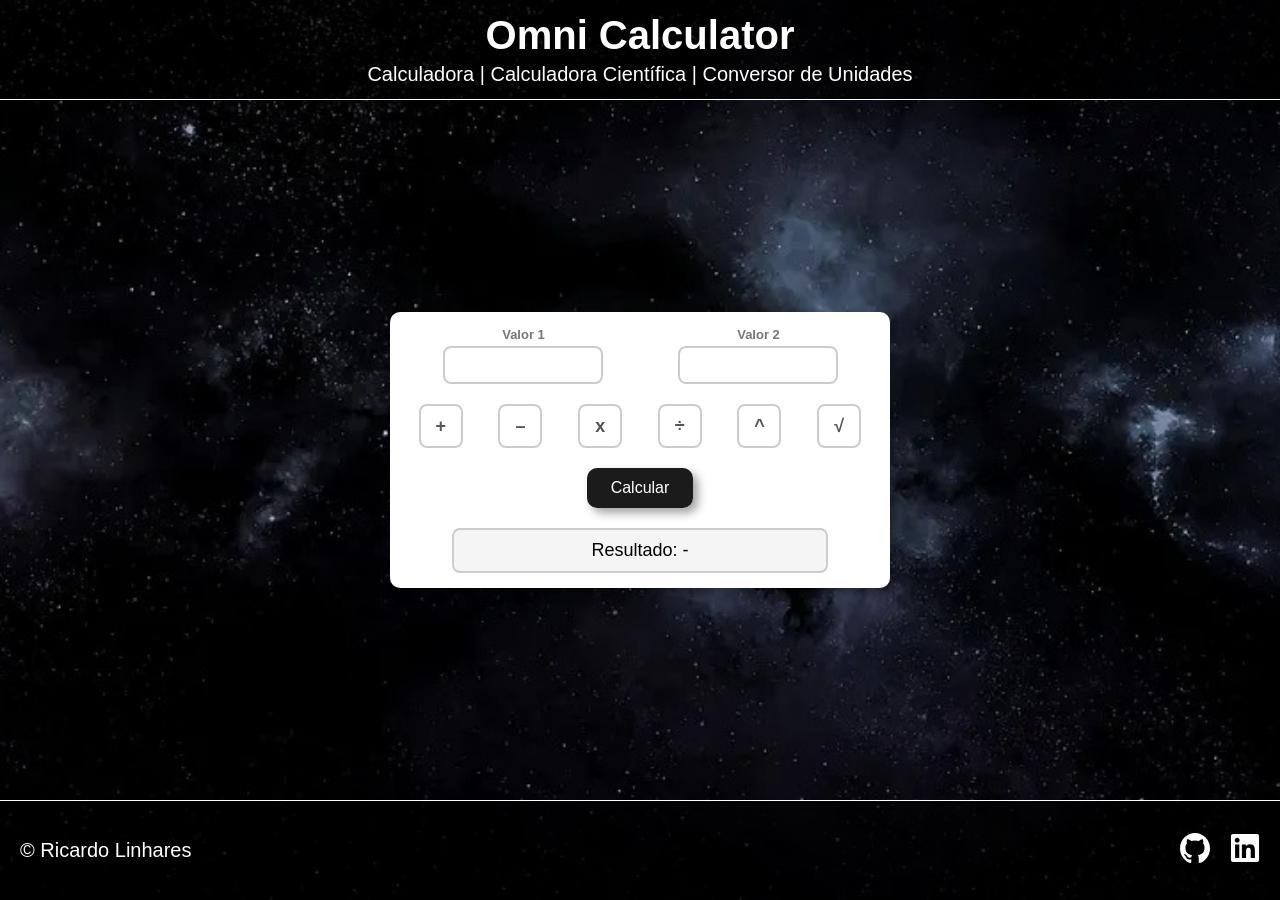
==== index.html @ 7549184e "refactory: refactor project" ====
<!DOCTYPE html>
<html lang="pt-br">
<head>
    <meta charset="UTF-8">
    <meta name="viewport" content="width=device-width, initial-scale=1.0">
    <title>Omni Calculator</title>
    <link rel="icon" type="image/png" href="./assets/icon.png">
    <link rel="stylesheet" href="style.css">
</head>
<body>
    <img src="./assets/dark-space.jpg" class="full-screen-img">
    
    <header>
        <h1>Omni Calculator</h1>
        
        <div class="navigation">
            <nav>
                <a href="index.html">Calculadora</a>
                <span> | </span>
                <a href="scientific.html">Calculadora Científica</a>
                <span> | </span>
                <a href="converter.html">Conversor de Unidades</a>
            </nav>
        </div>
    </header>

    <main>
        <div class="numeros">
            <div class="calc-field">
                <label for="n1">Valor 1</label>
                <input type="number" id="n1">
            </div>
 
            <div class="calc-field">
                <label for="n2">Valor 2</label>
                <input type="number" id="n2">
            </div>
        </div>

        <div class="operacoes">
            <label><input type="radio" name="operacao" value="adicao"> +</label>
            <label><input type="radio" name="operacao" value="subtracao"> –</label>
            <label><input type="radio" name="operacao" value="multiplicacao"> x</label>
            <label><input type="radio" name="operacao" value="divisao"> ÷</label>
            <label><input type="radio" name="operacao" value="potenciacao"> ^</label>
            <label><input type="radio" name="operacao" value="radiciacao"> √</label>
        </div>

        <input type="button" id="calcular" value="Calcular" onclick="calcular()">

        <div class="resultado">
            <p>Resultado: 
                <span>-</span>
            </p>
        </div>
    </main>

    <footer>
        <p>&copy; Ricardo Linhares</p>

        <div class="footer-links">
            <a href="https://github.com/RicardoLF1914">
                <img src="./assets/github.svg" alt="github logo">
            </a>
                
            <a href="http://www.linkedin.com/in/ricardo-linhares-0a914a287">
                <img src="./assets/linkedin.svg" alt="linkedin logo">
            </a>
        </div>
    </footer>

    <script src="calculator.js"></script>
</body>
</html>
---- style.css ----
* {
  margin: 0;
  padding: 0;
  border: none;
  text-decoration: none;
  list-style: none;
  box-sizing: border-box;
  font-family: "Poppins", sans-serif;
}

html, body {
    height: 100%;
}

.full-screen-img {
    width: 100%;
    height: 100vh;
    object-fit: cover;
    position: absolute;
    top: 0;
    left: 0;
    z-index: -1;
  }

body {
    color: white;
    font: normal 15pt Arial;
    text-align: center;
    display: flex;
    flex-direction: column;
    min-height: 100vh;
}

header {
    display: flex;
    flex-direction: column;
    align-items: center;
    justify-content: center;
    background-color: #000000a8;
    height: 100px;
    gap: 5px;
    border-bottom: 1px solid white;

    a {
        color: white;
    }
}

main {
    display: flex;
    flex-direction: column;
    background-color: white;
    color: black;
    border-radius: 10px;
    gap: 20px;
    padding: 15px;
    width: 500px;
    margin: auto;
    box-shadow: 5px 5px 10px #0000005d;

    .numeros {
        display: flex;
        justify-content: space-around;

        .calc-field {
            display: flex;
            flex-direction: column;
            align-items: center;
            gap: 4px;
 
            label {
                font-size: 13px;
                color: #777;
                font-weight: 600;
                text-align: left;
                padding-left: 2px;
            }

            input {
                border: 2px solid #ccc;
                border-radius: 8px;
                padding: 8px 12px;
                font-size: 16px;
                width: 160px;
                outline: none;
                transition: border-color 0.2s;

                &:focus {
                    border-color: #101011;
                }
            }
        }
    }

    .operacoes {
        display: flex;
        justify-content: space-around;
        gap: 8px;
        flex-wrap: wrap;

        label {
            cursor: pointer;
            display: flex;
            align-items: center;
            justify-content: center;
            font-weight: bold;
            width: 44px;
            height: 44px;
            border-radius: 8px;
            border: 2px solid #ccc;
            font-size: 18px;
            color: #555;
            transition: all 0.2s ease;
            
            input[type="radio"] {
                display: none;
            }
            
            &:hover {
                border-color: #101011;
                color: #101011;
            }
        }

        label:has(input[type="radio"]:checked) {
            background-color: #101011;
            border-color: #101011;
            color: white;
        }
    }

    #calcular {
        background-color: #101011f3;
        color: white;
        border-radius: 10px;
        width: auto;
        padding: 10px 24px;
        height: 40px;
        font-size: 16px;
        box-shadow: 5px 5px 10px #0000005d;
        align-self: center;
        cursor: pointer;
        transition: 0.3s;
    }

    #calcular:hover {
        background-color: #6c6c6ef3;
    }

    .resultado {
        background-color: #f5f5f5;
        border: 2px solid #ccc;
        border-radius: 8px;
        padding: 10px 20px;
        font-size: 18px;
        align-self: center;
        width: 80%;
    }
}

.converter-main {
    width: 540px;

    #calcular {
        width: auto;
        padding: 10px 24px;
    }
}
 
.categorias {
    display: flex;
    justify-content: center;
 
    select {
        width: 100%;
        padding: 10px 14px;
        border: 2px solid #ccc;
        border-radius: 8px;
        font-size: 15px;
        font-family: "Poppins", sans-serif;
        color: #333;
        background-color: #fff;
        cursor: pointer;
        outline: none;
        transition: border-color 0.2s;
 
        &:focus {
            border-color: #101011;
        }
    }
}
 
.converter-inputs {
    display: flex;
    flex-direction: column;
    gap: 14px;
}
 
.converter-field {
    display: flex;
    flex-direction: column;
    gap: 4px;
 
    label {
        font-size: 13px;
        color: #777;
        font-weight: 600;
        text-align: left;
        padding-left: 2px;
    }
 
    input {
        border: 2px solid #ccc;
        border-radius: 8px;
        padding: 8px 12px;
        font-size: 16px;
        width: 100%;
        outline: none;
        font-family: "Poppins", sans-serif;
        transition: border-color 0.2s;
 
        &:focus {
            border-color: #101011;
        }
    }
}
 
.converter-selects {
    display: flex;
    align-items: flex-end;
    gap: 10px;
}
 
.select-group {
    display: flex;
    flex-direction: column;
    gap: 4px;
    flex: 1;
 
    label {
        font-size: 13px;
        color: #777;
        font-weight: 600;
        text-align: left;
        padding-left: 2px;
    }
 
    select {
        width: 100%;
        padding: 8px 10px;
        border: 2px solid #ccc;
        border-radius: 8px;
        font-size: 14px;
        font-family: "Poppins", sans-serif;
        color: #333;
        background-color: #fff;
        cursor: pointer;
        outline: none;
        transition: border-color 0.2s;
 
        &:focus {
            border-color: #101011;
        }
    }
}
 
.swap-btn {
    background-color: #f0f0f0;
    border: 2px solid #ccc;
    border-radius: 8px;
    width: 42px;
    height: 42px;
    font-size: 20px;
    cursor: pointer;
    transition: all 0.2s ease;
    flex-shrink: 0;
    display: flex;
    align-items: center;
    justify-content: center;
    margin-bottom: 1px;
 
    &:hover {
        background-color: #101011;
        border-color: #101011;
        color: white;
    }
}

footer {
    display: flex;
    align-items: center;
    justify-content: space-between;
    background-color: #000000a8;
    padding: 0 20px;
    height: 100px;
    border-top: 1px solid white;

    .footer-links {
        flex: 1;
        display: flex;
        gap: 20px;
        justify-content: flex-end;

        a {
            transition: transform 0.3s ease;
        }

        a:hover {
            filter: brightness(1.5) drop-shadow(0 0 8px #ffffff99);
        }

        img {
            height: 30px;
            width: 30px;
        }
    }
}
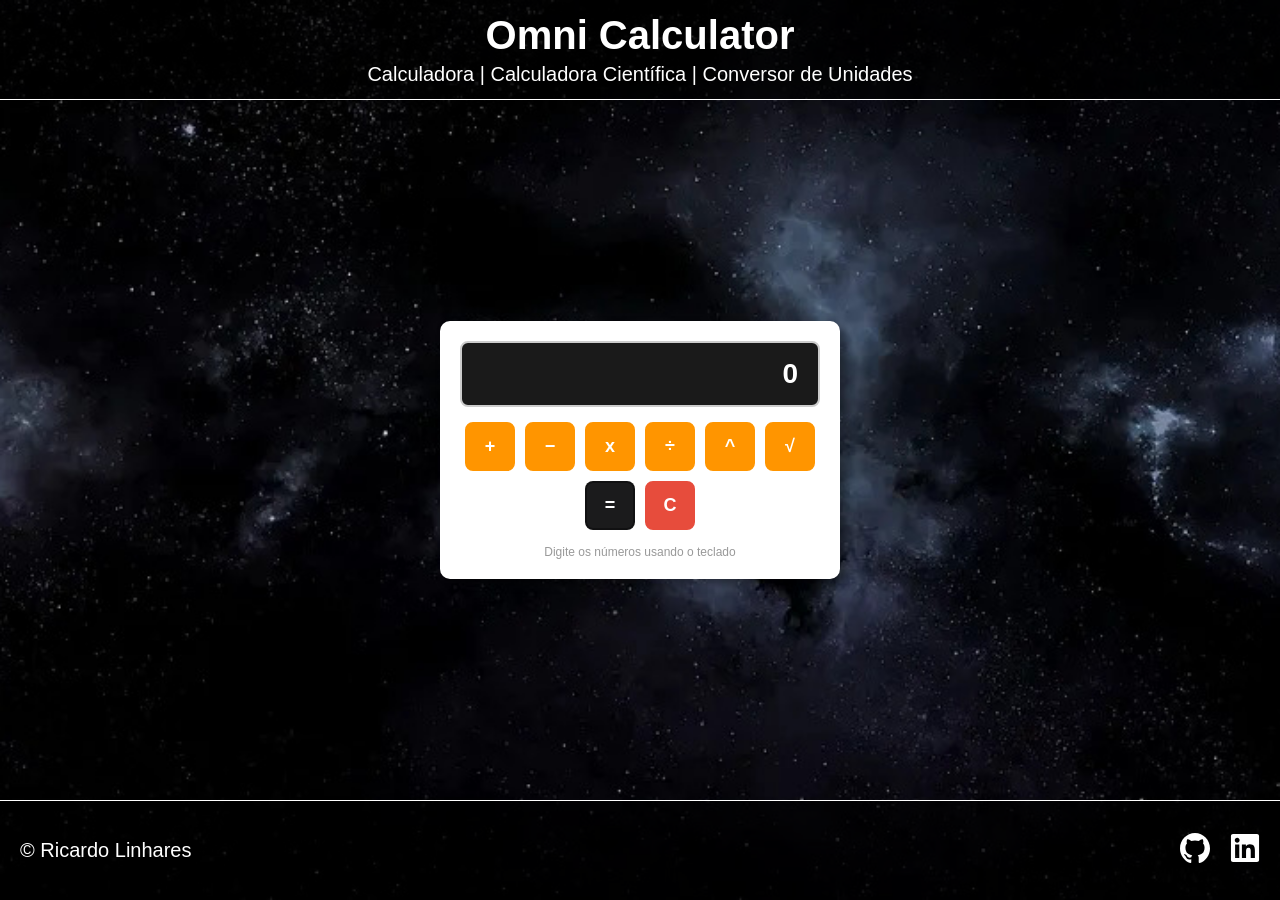
==== commit 2fdad8a3: "refactory: update calculator" ====
--- a/index.html
+++ b/index.html
@@ -25,34 +25,22 @@
     </header>
 
     <main>
-        <div class="numeros">
-            <div class="calc-field">
-                <label for="n1">Valor 1</label>
-                <input type="number" id="n1">
-            </div>
- 
-            <div class="calc-field">
-                <label for="n2">Valor 2</label>
-                <input type="number" id="n2">
-            </div>
+        <div class="resultado">
+            <p id="display">0</p>
         </div>
 
         <div class="operacoes">
-            <label><input type="radio" name="operacao" value="adicao"> +</label>
-            <label><input type="radio" name="operacao" value="subtracao"> –</label>
-            <label><input type="radio" name="operacao" value="multiplicacao"> x</label>
-            <label><input type="radio" name="operacao" value="divisao"> ÷</label>
-            <label><input type="radio" name="operacao" value="potenciacao"> ^</label>
-            <label><input type="radio" name="operacao" value="radiciacao"> √</label>
+            <button class="btn operacao" data-operacao="adicao">+</button>
+            <button class="btn operacao" data-operacao="subtracao">−</button>
+            <button class="btn operacao" data-operacao="multiplicacao">x</button>
+            <button class="btn operacao" data-operacao="divisao">÷</button>
+            <button class="btn operacao" data-operacao="potenciacao">^</button>
+            <button class="btn operacao" data-operacao="radiciacao">√</button>
+            <button class="btn" id="calcular">=</button>
+            <button class="btn" id="limpar">C</button>
         </div>
 
-        <input type="button" id="calcular" value="Calcular" onclick="calcular()">
-
-        <div class="resultado">
-            <p>Resultado: 
-                <span>-</span>
-            </p>
-        </div>
+        <p class="instrucoes">Digite os números usando o teclado</p>
     </main>
 
     <footer>
--- a/style.css
+++ b/style.css
@@ -52,109 +52,104 @@
     background-color: white;
     color: black;
     border-radius: 10px;
-    gap: 20px;
-    padding: 15px;
-    width: 500px;
+    gap: 15px;
+    padding: 20px;
+    width: 400px;
     margin: auto;
     box-shadow: 5px 5px 10px #0000005d;
 
-    .numeros {
+    .resultado {
+        background-color: #1a1a1a;
+        border: 2px solid #ccc;
+        border-radius: 8px;
+        padding: 15px 20px;
+        font-size: 28px;
+        font-weight: bold;
+        color: white;
+        text-align: right;
+        word-wrap: break-word;
+        word-break: break-all;
+        min-height: 50px;
         display: flex;
-        justify-content: space-around;
-
-        .calc-field {
-            display: flex;
-            flex-direction: column;
-            align-items: center;
-            gap: 4px;
- 
-            label {
-                font-size: 13px;
-                color: #777;
-                font-weight: 600;
-                text-align: left;
-                padding-left: 2px;
-            }
-
-            input {
-                border: 2px solid #ccc;
-                border-radius: 8px;
-                padding: 8px 12px;
-                font-size: 16px;
-                width: 160px;
-                outline: none;
-                transition: border-color 0.2s;
-
-                &:focus {
-                    border-color: #101011;
-                }
-            }
+        align-items: center;
+        justify-content: flex-end;
+        font-family: monospace;
+
+        p {
+            margin: 0;
+            width: 100%;
         }
     }
 
     .operacoes {
         display: flex;
-        justify-content: space-around;
-        gap: 8px;
+        justify-content: center;
+        gap: 10px;
         flex-wrap: wrap;
 
-        label {
+        .btn {
+            padding: 12px 16px;
+            font-size: 18px;
+            font-weight: bold;
+            border: 2px solid #ccc;
+            border-radius: 8px;
+            background-color: #f5f5f5;
+            color: #333;
             cursor: pointer;
-            display: flex;
-            align-items: center;
-            justify-content: center;
-            font-weight: bold;
-            width: 44px;
-            height: 44px;
-            border-radius: 8px;
-            border: 2px solid #ccc;
-            font-size: 18px;
-            color: #555;
             transition: all 0.2s ease;
-            
-            input[type="radio"] {
-                display: none;
-            }
-            
+
             &:hover {
                 border-color: #101011;
-                color: #101011;
-            }
-        }
-
-        label:has(input[type="radio"]:checked) {
-            background-color: #101011;
-            border-color: #101011;
+                background-color: #e8e8e8;
+            }
+
+            &:active {
+                transform: scale(0.95);
+            }
+        }
+
+        .operacao {
+            background-color: #ff9500;
             color: white;
-        }
-    }
-
-    #calcular {
-        background-color: #101011f3;
-        color: white;
-        border-radius: 10px;
-        width: auto;
-        padding: 10px 24px;
-        height: 40px;
-        font-size: 16px;
-        box-shadow: 5px 5px 10px #0000005d;
-        align-self: center;
-        cursor: pointer;
-        transition: 0.3s;
-    }
-
-    #calcular:hover {
-        background-color: #6c6c6ef3;
-    }
-
-    .resultado {
-        background-color: #f5f5f5;
-        border: 2px solid #ccc;
-        border-radius: 8px;
-        padding: 10px 20px;
-        font-size: 18px;
-        align-self: center;
-        width: 80%;
+            border-color: #ff9500;
+            min-width: 50px;
+
+            &:hover {
+                background-color: #ffb143;
+                border-color: #ffb143;
+            }
+        }
+
+        #calcular {
+            background-color: #101011f3;
+            color: white;
+            border-color: #101011f3;
+            min-width: 50px;
+
+            &:hover {
+                background-color: #6c6c6ef3;
+                border-color: #6c6c6ef3;
+            }
+        }
+
+        #limpar {
+            background-color: #e74c3c;
+            color: white;
+            border-color: #e74c3c;
+            min-width: 50px;
+
+            &:hover {
+                background-color: #ff6b5b;
+                border-color: #ff6b5b;
+            }
+        }
+    }
+
+    .instrucoes {
+        text-align: center;
+        font-size: 12px;
+        color: #999;
+        margin: 0;
     }
 }
 
@@ -203,7 +198,7 @@
  
     label {
         font-size: 13px;
-        color: #777;
+        color: #333;
         font-weight: 600;
         text-align: left;
         padding-left: 2px;
@@ -239,7 +234,7 @@
  
     label {
         font-size: 13px;
-        color: #777;
+        color: #333;
         font-weight: 600;
         text-align: left;
         padding-left: 2px;
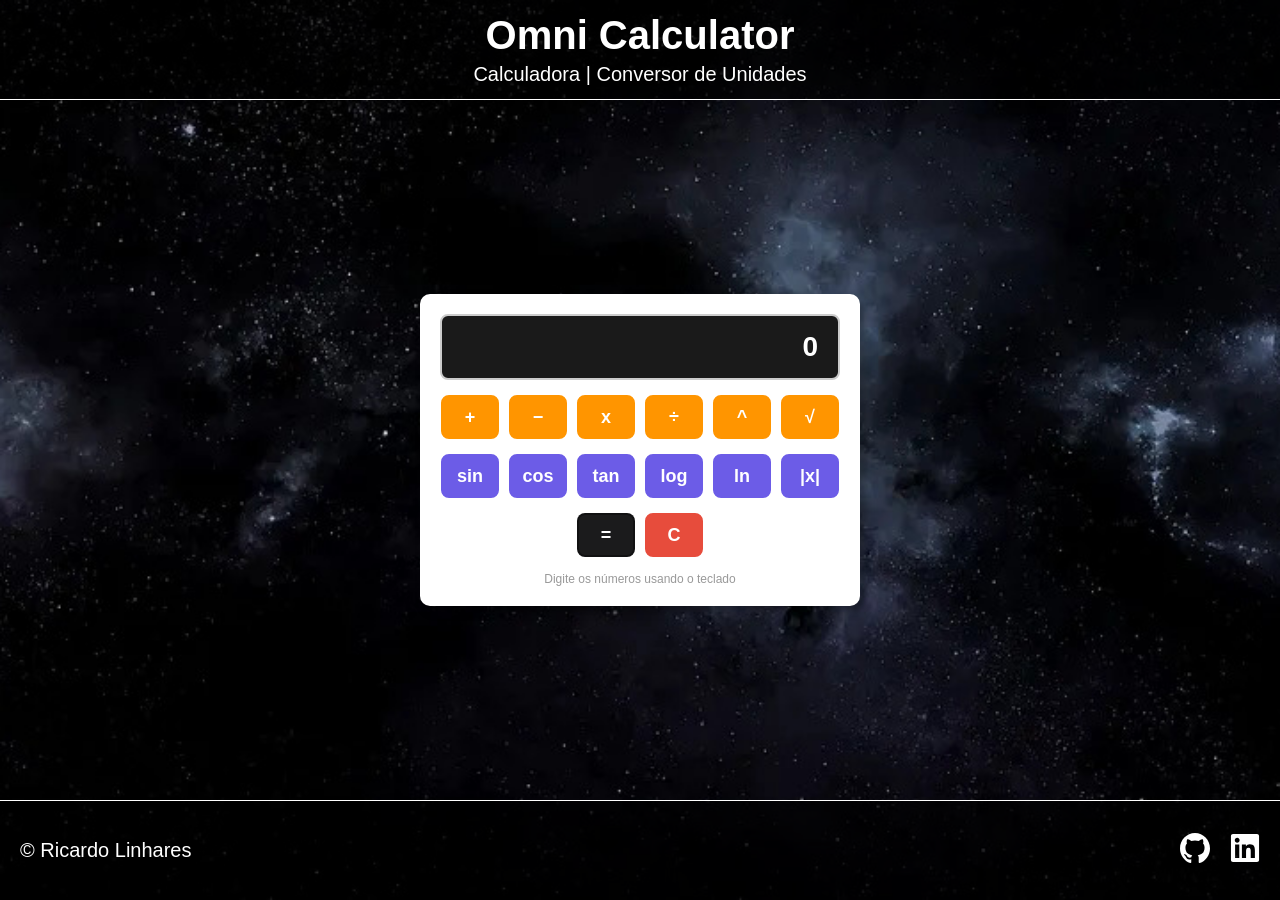
==== commit e3213f20: "refactor: merge scientific and standard calculators into a single interface" ====
--- a/index.html
+++ b/index.html
@@ -17,8 +17,6 @@
             <nav>
                 <a href="index.html">Calculadora</a>
                 <span> | </span>
-                <a href="scientific.html">Calculadora Científica</a>
-                <span> | </span>
                 <a href="converter.html">Conversor de Unidades</a>
             </nav>
         </div>
@@ -36,6 +34,18 @@
             <button class="btn operacao" data-operacao="divisao">÷</button>
             <button class="btn operacao" data-operacao="potenciacao">^</button>
             <button class="btn operacao" data-operacao="radiciacao">√</button>
+        </div>
+
+        <div class="operacoes-cientificas">
+            <button class="btn operacao-cientifica" data-operacao="seno">sin</button>
+            <button class="btn operacao-cientifica" data-operacao="cosseno">cos</button>
+            <button class="btn operacao-cientifica" data-operacao="tangente">tan</button>
+            <button class="btn operacao-cientifica" data-operacao="logaritmo">log</button>
+            <button class="btn operacao-cientifica" data-operacao="logN">ln</button>
+            <button class="btn operacao-cientifica" data-operacao="absoluto">|x|</button>
+        </div>
+
+        <div class="operacoes-finais">
             <button class="btn" id="calcular">=</button>
             <button class="btn" id="limpar">C</button>
         </div>
--- a/style.css
+++ b/style.css
@@ -54,7 +54,7 @@
     border-radius: 10px;
     gap: 15px;
     padding: 20px;
-    width: 400px;
+    width: 440px;
     margin: auto;
     box-shadow: 5px 5px 10px #0000005d;
 
@@ -84,11 +84,14 @@
     .operacoes {
         display: flex;
         justify-content: center;
+        align-items: center;
         gap: 10px;
         flex-wrap: wrap;
 
         .btn {
-            padding: 12px 16px;
+            width: 58px;
+            height: 44px;
+            padding: 0;
             font-size: 18px;
             font-weight: bold;
             border: 2px solid #ccc;
@@ -97,6 +100,9 @@
             color: #333;
             cursor: pointer;
             transition: all 0.2s ease;
+            display: flex;
+            align-items: center;
+            justify-content: center;
 
             &:hover {
                 border-color: #101011;
@@ -112,7 +118,6 @@
             background-color: #ff9500;
             color: white;
             border-color: #ff9500;
-            min-width: 50px;
 
             &:hover {
                 background-color: #ffb143;
@@ -124,7 +129,6 @@
             background-color: #101011f3;
             color: white;
             border-color: #101011f3;
-            min-width: 50px;
 
             &:hover {
                 background-color: #6c6c6ef3;
@@ -136,7 +140,107 @@
             background-color: #e74c3c;
             color: white;
             border-color: #e74c3c;
-            min-width: 50px;
+
+            &:hover {
+                background-color: #ff6b5b;
+                border-color: #ff6b5b;
+            }
+        }
+    }
+
+    .operacoes-cientificas {
+        display: flex;
+        justify-content: center;
+        align-items: center;
+        gap: 10px;
+        flex-wrap: nowrap;
+
+        .btn {
+            width: 58px;
+            height: 44px;
+            padding: 0;
+            font-size: 18px;
+            font-weight: bold;
+            border: 2px solid #ccc;
+            border-radius: 8px;
+            background-color: #f5f5f5;
+            color: #333;
+            cursor: pointer;
+            transition: all 0.2s ease;
+            display: flex;
+            align-items: center;
+            justify-content: center;
+
+            &:hover {
+                border-color: #101011;
+                background-color: #e8e8e8;
+            }
+
+            &:active {
+                transform: scale(0.95);
+            }
+        }
+
+        .operacao-cientifica {
+            background-color: #6c5ce7;
+            color: white;
+            border-color: #6c5ce7;
+
+            &:hover {
+                background-color: #8b7cfb;
+                border-color: #8b7cfb;
+            }
+        }
+    }
+
+    .operacoes-finais {
+        display: flex;
+        justify-content: center;
+        align-items: center;
+        gap: 10px;
+        flex-wrap: wrap;
+
+        .btn {
+            width: 58px;
+            height: 44px;
+            padding: 0;
+            font-size: 18px;
+            font-weight: bold;
+            border: 2px solid #ccc;
+            border-radius: 8px;
+            background-color: #f5f5f5;
+            color: #333;
+            cursor: pointer;
+            transition: all 0.2s ease;
+            display: flex;
+            align-items: center;
+            justify-content: center;
+
+            &:hover {
+                border-color: #101011;
+                background-color: #e8e8e8;
+            }
+
+            &:active {
+                transform: scale(0.95);
+            }
+        }
+
+        #calcular {
+            background-color: #101011f3;
+            color: white;
+            border-color: #101011f3;
+
+            &:hover {
+                background-color: #6c6c6ef3;
+                border-color: #6c6c6ef3;
+            }
+        }
+
+        #limpar {
+            background-color: #e74c3c;
+            color: white;
+            border-color: #e74c3c;
 
             &:hover {
                 background-color: #ff6b5b;
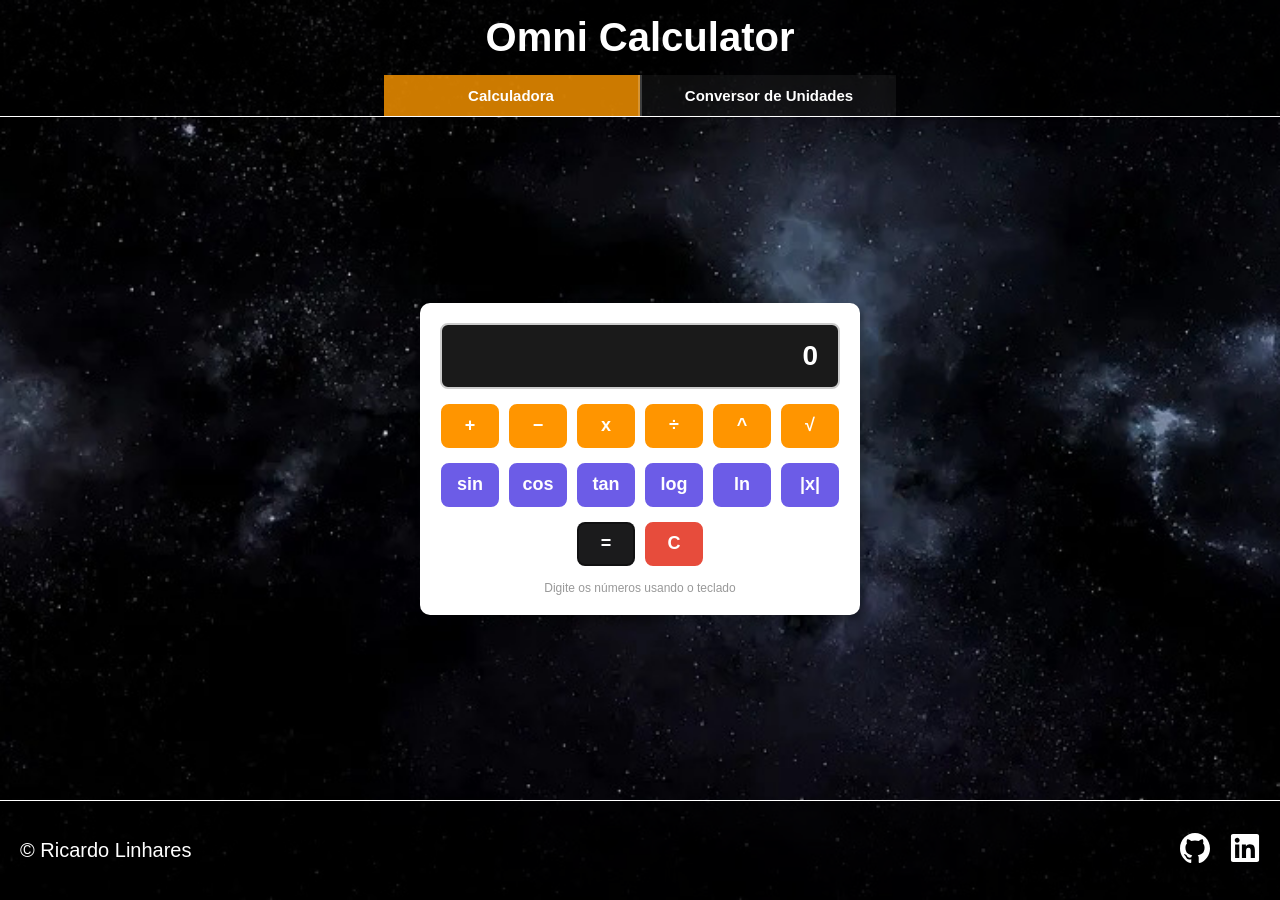
==== commit d52de0ac: "feat: add styled navigation" ====
--- a/index.html
+++ b/index.html
@@ -15,9 +15,8 @@
         
         <div class="navigation">
             <nav>
-                <a href="index.html">Calculadora</a>
-                <span> | </span>
-                <a href="converter.html">Conversor de Unidades</a>
+                <a href="index.html" class="nav-btn nav-left active">Calculadora</a>
+                <a href="converter.html" class="nav-btn nav-right">Conversor de Unidades</a>
             </nav>
         </div>
     </header>
--- a/style.css
+++ b/style.css
@@ -34,15 +34,67 @@
 header {
     display: flex;
     flex-direction: column;
-    align-items: center;
+    align-items: stretch;
     justify-content: center;
     background-color: #000000a8;
-    height: 100px;
-    gap: 5px;
+    gap: 0;
     border-bottom: 1px solid white;
+
+    h1 {
+        padding: 15px 0;
+        margin: 0;
+        text-align: center;
+    }
 
     a {
         color: white;
+    }
+}
+
+.navigation {
+    display: flex;
+    justify-content: stretch;
+    justify-content: center;
+    width: 100%;
+    
+    nav {
+        display: flex;
+        width: 40%;
+        align-items: stretch;
+        gap: 0;
+
+        a {
+            flex: 1;
+            color: white;
+            font-weight: 600;
+            font-size: 15px;
+            text-decoration: none;
+            transition: all 0.3s ease;
+            padding: 12px 20px;
+            border: none;
+            display: flex;
+            align-items: center;
+            justify-content: center;
+            background-color: rgba(255, 255, 255, 0.05);
+            position: relative;
+
+            &:hover {
+                background-color: rgba(255, 255, 255, 0.15);
+            }
+
+            &.active {
+                background-color: rgba(255, 153, 0, 0.8);
+                font-weight: 700;
+            }
+        }
+
+        .nav-left {
+            border-right: 2px solid rgba(255, 255, 255, 0.2);
+        }
+
+        .nav-right {
+            border-left: 2px solid rgba(255, 255, 255, 0.2);
+        }
     }
 }
 
@@ -385,6 +437,48 @@
     }
 }
 
+.tab-nav {
+    display: flex;
+    gap: 10px;
+    padding: 10px 20px;
+    background-color: #f9f9f9;
+    border-bottom: 2px solid #ddd;
+    justify-content: center;
+
+    .tab-btn {
+        padding: 10px 20px;
+        border: 2px solid #ccc;
+        border-radius: 8px;
+        background-color: white;
+        color: #333;
+        font-size: 15px;
+        font-weight: 600;
+        cursor: pointer;
+        transition: all 0.3s ease;
+
+        &:hover {
+            border-color: #101011;
+            background-color: #f0f0f0;
+        }
+
+        &.active {
+            background-color: #101011;
+            color: white;
+            border-color: #101011;
+        }
+    }
+}
+
+.tab-content {
+    display: none;
+
+    &.active {
+        display: flex;
+        flex-direction: column;
+        gap: 15px;
+    }
+}
+
 footer {
     display: flex;
     align-items: center;
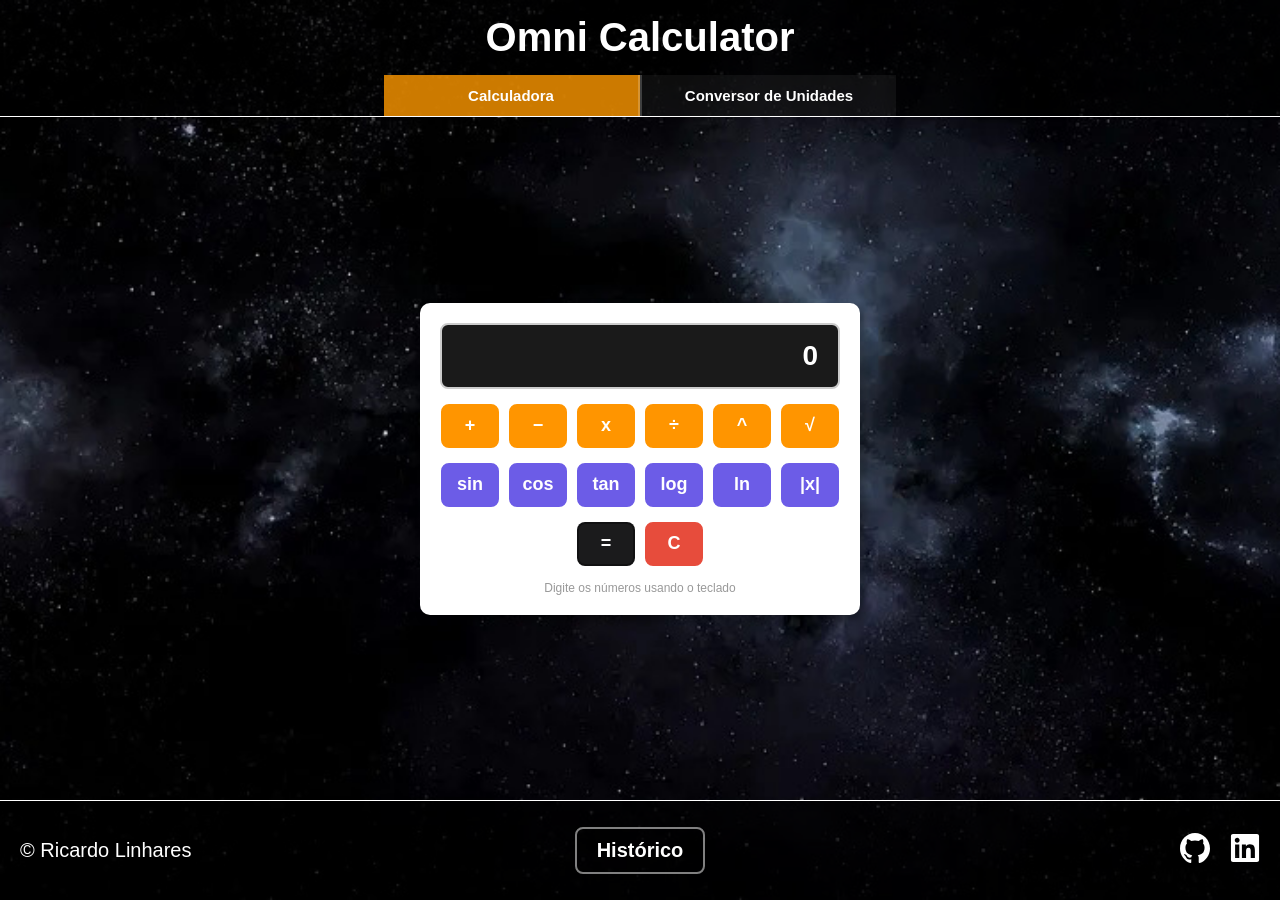
==== commit e3997fc2: "feat: add history button" ====
--- a/index.html
+++ b/index.html
@@ -55,6 +55,8 @@
     <footer>
         <p>&copy; Ricardo Linhares</p>
 
+        <button id="btn-historico">Histórico</button>
+
         <div class="footer-links">
             <a href="https://github.com/RicardoLF1914">
                 <img src="./assets/github.svg" alt="github logo">
@@ -66,6 +68,19 @@
         </div>
     </footer>
 
+    <div id="modal-historico" class="modal-overlay">
+        <div class="modal-box">
+            <div class="modal-header">
+                <h2>Histórico</h2>
+                <button id="fechar-modal">✕</button>
+            </div>
+            <ul id="lista-historico">
+                <li class="historico-vazio">Nenhuma operação realizada ainda.</li>
+            </ul>
+            <button id="limpar-historico">Limpar histórico</button>
+        </div>
+    </div>
+
     <script src="calculator.js"></script>
 </body>
 </html>
--- a/style.css
+++ b/style.css
@@ -118,7 +118,7 @@
         font-size: 28px;
         font-weight: bold;
         color: white;
-        text-align: right;
+        text-align: center;
         word-wrap: break-word;
         word-break: break-all;
         min-height: 50px;
@@ -127,7 +127,7 @@
         justify-content: flex-end;
         font-family: monospace;
 
-        p {
+        span {
             margin: 0;
             width: 100%;
         }
@@ -176,28 +176,6 @@
                 border-color: #ffb143;
             }
         }
-
-        #calcular {
-            background-color: #101011f3;
-            color: white;
-            border-color: #101011f3;
-
-            &:hover {
-                background-color: #6c6c6ef3;
-                border-color: #6c6c6ef3;
-            }
-        }
-
-        #limpar {
-            background-color: #e74c3c;
-            color: white;
-            border-color: #e74c3c;
-
-            &:hover {
-                background-color: #ff6b5b;
-                border-color: #ff6b5b;
-            }
-        }
     }
 
     .operacoes-cientificas {
@@ -312,9 +290,21 @@
 .converter-main {
     width: 540px;
 
-    #calcular {
+    #converter {
         width: auto;
         padding: 10px 24px;
+        font-weight: bold;
+        background-color: #101011f3;
+        color: white;
+        border-color: #101011f3;
+        border-radius: 8px;
+        cursor: pointer;
+        transition: all 0.2s ease;
+
+        &:hover {
+            background-color: #6c6c6ef3;
+            border-color: #6c6c6ef3;
+        }
     }
 }
  
@@ -488,6 +478,12 @@
     height: 100px;
     border-top: 1px solid white;
 
+    p {
+        flex: 1;
+        display: flex;
+        justify-content: flex-start;
+    }
+
     .footer-links {
         flex: 1;
         display: flex;
@@ -507,4 +503,121 @@
             width: 30px;
         }
     }
+}
+
+#btn-historico {
+    padding: 10px 20px;
+    background-color: transparent;
+    color: white;
+    border: 2px solid rgba(255, 255, 255, 0.5);
+    border-radius: 8px;
+    font-family: "Poppins", sans-serif;
+    font-size: 20px;
+    font-weight: 600;
+    cursor: pointer;
+    transition: all 0.2s ease;
+
+    &:hover {
+        background-color: rgba(255, 255, 255, 0.15);
+        border-color: white;
+    }
+}
+
+.modal-overlay {
+    display: none;
+    position: fixed;
+    inset: 0;
+    background-color: rgba(0, 0, 0, 0.6);
+    z-index: 100;
+    align-items: center;
+    justify-content: center;
+
+    &.aberto {
+        display: flex;
+    }
+}
+
+.modal-box {
+    background-color: white;
+    color: black;
+    border-radius: 12px;
+    width: 380px;
+    max-height: 70vh;
+    display: flex;
+    flex-direction: column;
+    box-shadow: 0 8px 30px rgba(0, 0, 0, 0.4);
+    overflow: hidden;
+}
+
+.modal-header {
+    display: flex;
+    align-items: center;
+    justify-content: space-between;
+    padding: 16px 20px;
+    border-bottom: 1px solid #ddd;
+
+    h2 {
+        font-size: 18px;
+        font-weight: 700;
+    }
+
+    button {
+        background: none;
+        border: none;
+        font-size: 18px;
+        cursor: pointer;
+        color: #666;
+        transition: color 0.2s;
+
+        &:hover {
+            color: #000;
+        }
+    }
+}
+
+#lista-historico {
+    overflow-y: auto;
+    flex: 1;
+    padding: 12px 20px;
+    display: flex;
+    flex-direction: column;
+    gap: 8px;
+
+    li {
+        background-color: #f5f5f5;
+        border-radius: 8px;
+        padding: 10px 14px;
+        font-family: monospace;
+        font-size: 15px;
+        color: #222;
+        border-left: 4px solid #ff9500;
+    }
+
+    .historico-vazio {
+        color: #999;
+        font-family: "Poppins", sans-serif;
+        font-size: 14px;
+        text-align: center;
+        border: none;
+        background: none;
+        padding: 20px 0;
+    }
+}
+
+#limpar-historico {
+    margin: 12px 20px;
+    padding: 10px;
+    background-color: #e74c3c;
+    color: white;
+    border: none;
+    border-radius: 8px;
+    font-family: "Poppins", sans-serif;
+    font-size: 14px;
+    font-weight: 600;
+    cursor: pointer;
+    transition: background-color 0.2s;
+
+    &:hover {
+        background-color: #ff6b5b;
+    }
 }
